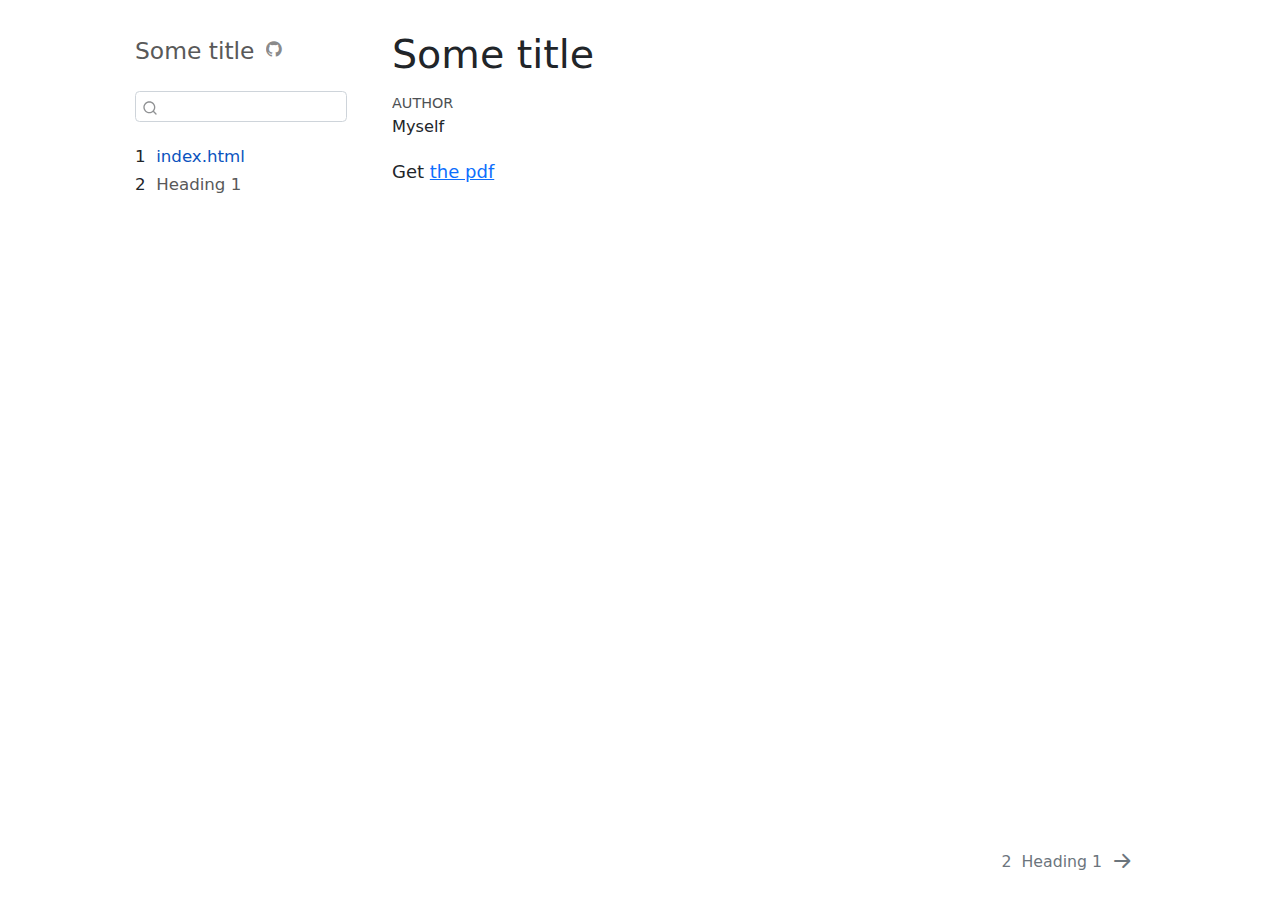
==== index.html @ 7e5939ee "Built site for gh-pages" ====
<!DOCTYPE html>
<html xmlns="http://www.w3.org/1999/xhtml" lang="en" xml:lang="en"><head>

<meta charset="utf-8">
<meta name="generator" content="quarto-99.9.9">

<meta name="viewport" content="width=device-width, initial-scale=1.0, user-scalable=yes">

<meta name="author" content="Myself">

<title>Some title</title>
<style>
code{white-space: pre-wrap;}
span.smallcaps{font-variant: small-caps;}
span.underline{text-decoration: underline;}
div.column{display: inline-block; vertical-align: top; width: 50%;}
div.hanging-indent{margin-left: 1.5em; text-indent: -1.5em;}
ul.task-list{list-style: none;}
</style>


<script src="site_libs/quarto-nav/quarto-nav.js"></script>
<script src="site_libs/quarto-nav/headroom.min.js"></script>
<script src="site_libs/clipboard/clipboard.min.js"></script>
<script src="site_libs/quarto-search/autocomplete.umd.js"></script>
<script src="site_libs/quarto-search/fuse.min.js"></script>
<script src="site_libs/quarto-search/quarto-search.js"></script>
<meta name="quarto:offset" content="./">
<link href="./introduction.html" rel="next">
<script src="site_libs/quarto-html/quarto.js"></script>
<script src="site_libs/quarto-html/popper.min.js"></script>
<script src="site_libs/quarto-html/tippy.umd.min.js"></script>
<script src="site_libs/quarto-html/anchor.min.js"></script>
<link href="site_libs/quarto-html/tippy.css" rel="stylesheet">
<link href="site_libs/quarto-html/quarto-syntax-highlighting.css" rel="stylesheet" id="quarto-text-highlighting-styles">
<script src="site_libs/bootstrap/bootstrap.min.js"></script>
<link href="site_libs/bootstrap/bootstrap-icons.css" rel="stylesheet">
<link href="site_libs/bootstrap/bootstrap.min.css" rel="stylesheet">
<script id="quarto-search-options" type="application/json">{
  "location": "sidebar",
  "copy-button": false,
  "collapse-after": 3,
  "panel-placement": "start",
  "type": "textbox",
  "limit": 20,
  "language": {
    "search-no-results-text": "No results",
    "search-matching-documents-text": "matching documents",
    "search-copy-link-title": "Copy link to search",
    "search-hide-matches-text": "Hide additional matches",
    "search-more-match-text": "more match in this document",
    "search-more-matches-text": "more matches in this document",
    "search-clear-button-title": "Clear",
    "search-detached-cancel-button-title": "Cancel",
    "search-submit-button-title": "Submit"
  }
}</script>


</head>

<body class="nav-sidebar floating fullcontent">

<div id="quarto-search-results"></div>
  <header id="quarto-header" class="headroom fixed-top">
  <nav class="quarto-secondary-nav" data-bs-toggle="collapse" data-bs-target="#quarto-sidebar" aria-controls="quarto-sidebar" aria-expanded="false" aria-label="Toggle sidebar navigation" onclick="if (window.quartoToggleHeadroom) { window.quartoToggleHeadroom(); }">
    <div class="container-fluid d-flex justify-content-between">
      <h1 class="quarto-secondary-nav-title">Some title</h1>
      <button type="button" class="quarto-btn-toggle btn" aria-label="Show secondary navigation">
        <i class="bi bi-chevron-right"></i>
      </button>
    </div>
  </nav>
</header>
<!-- content -->
<div id="quarto-content" class="quarto-container page-columns page-rows-contents page-layout-article">
<!-- sidebar -->
  <nav id="quarto-sidebar" class="sidebar collapse sidebar-navigation floating overflow-auto">
    <div class="pt-lg-2 mt-2 text-left sidebar-header">
    <div class="sidebar-title mb-0 py-0">
      <a href="./">Some title</a> 
        <div class="sidebar-tools-main">
    <a href="https://github.com/repo/repo" title="Source Code" class="sidebar-tool px-1"><i class="bi bi-github"></i></a>
</div>
    </div>
      </div>
      <div class="mt-2 flex-shrink-0 align-items-center">
        <div class="sidebar-search">
        <div id="quarto-search" class="" title="Search"></div>
        </div>
      </div>
    <div class="sidebar-menu-container"> 
    <ul class="list-unstyled mt-1">
        <li class="sidebar-item">
  <div class="sidebar-item-container"> 
  <a href="./index.html" class="sidebar-item-text sidebar-link active"><span class="chapter-number">1</span>&nbsp; <span class="chapter-title">index.html</span></a>
  </div>
</li>
        <li class="sidebar-item">
  <div class="sidebar-item-container"> 
  <a href="./introduction.html" class="sidebar-item-text sidebar-link"><span class="chapter-number">2</span>&nbsp; <span class="chapter-title">Heading 1</span></a>
  </div>
</li>
    </ul>
    </div>
</nav>
<!-- margin-sidebar -->
    
<!-- main -->
<main class="content" id="quarto-document-content">

<header id="title-block-header" class="quarto-title-block default">
<div class="quarto-title">
<h1 class="title d-none d-lg-block">Some title</h1>
</div>



<div class="quarto-title-meta">

    <div>
    <div class="quarto-title-meta-heading">Author</div>
    <div class="quarto-title-meta-contents">
             <p>Myself </p>
          </div>
  </div>
    
    
  </div>
  

</header>

<p>Get <a href="./Some-title.pdf">the pdf</a></p>



</main> <!-- /main -->
<script id="quarto-html-after-body" type="application/javascript">
window.document.addEventListener("DOMContentLoaded", function (event) {
  const icon = "";
  const anchorJS = new window.AnchorJS();
  anchorJS.options = {
    placement: 'right',
    icon: icon
  };
  anchorJS.add('.anchored');
  const clipboard = new window.ClipboardJS('.code-copy-button', {
    target: function(trigger) {
      return trigger.previousElementSibling;
    }
  });
  clipboard.on('success', function(e) {
    // button target
    const button = e.trigger;
    // don't keep focus
    button.blur();
    // flash "checked"
    button.classList.add('code-copy-button-checked');
    var currentTitle = button.getAttribute("title");
    button.setAttribute("title", "Copied!");
    setTimeout(function() {
      button.setAttribute("title", currentTitle);
      button.classList.remove('code-copy-button-checked');
    }, 1000);
    // clear code selection
    e.clearSelection();
  });
  function tippyHover(el, contentFn) {
    const config = {
      allowHTML: true,
      content: contentFn,
      maxWidth: 500,
      delay: 100,
      arrow: false,
      appendTo: function(el) {
          return el.parentElement;
      },
      interactive: true,
      interactiveBorder: 10,
      theme: 'quarto',
      placement: 'bottom-start'
    };
    window.tippy(el, config); 
  }
  const noterefs = window.document.querySelectorAll('a[role="doc-noteref"]');
  for (var i=0; i<noterefs.length; i++) {
    const ref = noterefs[i];
    tippyHover(ref, function() {
      let href = ref.getAttribute('href');
      try { href = new URL(href).hash; } catch {}
      const id = href.replace(/^#\/?/, "");
      const note = window.document.getElementById(id);
      return note.innerHTML;
    });
  }
  var bibliorefs = window.document.querySelectorAll('a[role="doc-biblioref"]');
  for (var i=0; i<bibliorefs.length; i++) {
    const ref = bibliorefs[i];
    const cites = ref.parentNode.getAttribute('data-cites').split(' ');
    tippyHover(ref, function() {
      var popup = window.document.createElement('div');
      cites.forEach(function(cite) {
        var citeDiv = window.document.createElement('div');
        citeDiv.classList.add('hanging-indent');
        citeDiv.classList.add('csl-entry');
        var biblioDiv = window.document.getElementById('ref-' + cite);
        if (biblioDiv) {
          citeDiv.innerHTML = biblioDiv.innerHTML;
        }
        popup.appendChild(citeDiv);
      });
      return popup.innerHTML;
    });
  }
});
</script>
<nav class="page-navigation">
  <div class="nav-page nav-page-previous">
  </div>
  <div class="nav-page nav-page-next">
      <a href="./introduction.html" class="pagination-link">
        <span class="nav-page-text"><span class="chapter-number">2</span>&nbsp; <span class="chapter-title">Heading 1</span></span> <i class="bi bi-arrow-right-short"></i>
      </a>
  </div>
</nav>
</div> <!-- /content -->



</body></html>
---- site_libs/quarto-html/tippy.css ----
.tippy-box[data-animation=fade][data-state=hidden]{opacity:0}[data-tippy-root]{max-width:calc(100vw - 10px)}.tippy-box{position:relative;background-color:#333;color:#fff;border-radius:4px;font-size:14px;line-height:1.4;white-space:normal;outline:0;transition-property:transform,visibility,opacity}.tippy-box[data-placement^=top]>.tippy-arrow{bottom:0}.tippy-box[data-placement^=top]>.tippy-arrow:before{bottom:-7px;left:0;border-width:8px 8px 0;border-top-color:initial;transform-origin:center top}.tippy-box[data-placement^=bottom]>.tippy-arrow{top:0}.tippy-box[data-placement^=bottom]>.tippy-arrow:before{top:-7px;left:0;border-width:0 8px 8px;border-bottom-color:initial;transform-origin:center bottom}.tippy-box[data-placement^=left]>.tippy-arrow{right:0}.tippy-box[data-placement^=left]>.tippy-arrow:before{border-width:8px 0 8px 8px;border-left-color:initial;right:-7px;transform-origin:center left}.tippy-box[data-placement^=right]>.tippy-arrow{left:0}.tippy-box[data-placement^=right]>.tippy-arrow:before{left:-7px;border-width:8px 8px 8px 0;border-right-color:initial;transform-origin:center right}.tippy-box[data-inertia][data-state=visible]{transition-timing-function:cubic-bezier(.54,1.5,.38,1.11)}.tippy-arrow{width:16px;height:16px;color:#333}.tippy-arrow:before{content:"";position:absolute;border-color:transparent;border-style:solid}.tippy-content{position:relative;padding:5px 9px;z-index:1}
---- site_libs/quarto-html/quarto-syntax-highlighting.css ----
/* quarto syntax highlight colors */
:root {
  --quarto-hl-ot-color: #003B4F;
  --quarto-hl-at-color: #657422;
  --quarto-hl-ss-color: #20794D;
  --quarto-hl-an-color: #5E5E5E;
  --quarto-hl-fu-color: #4758AB;
  --quarto-hl-st-color: #20794D;
  --quarto-hl-cf-color: #003B4F;
  --quarto-hl-op-color: #5E5E5E;
  --quarto-hl-er-color: #AD0000;
  --quarto-hl-bn-color: #AD0000;
  --quarto-hl-al-color: #AD0000;
  --quarto-hl-va-color: #111111;
  --quarto-hl-bu-color: inherit;
  --quarto-hl-ex-color: inherit;
  --quarto-hl-pp-color: #AD0000;
  --quarto-hl-in-color: #5E5E5E;
  --quarto-hl-vs-color: #20794D;
  --quarto-hl-wa-color: #5E5E5E;
  --quarto-hl-do-color: #5E5E5E;
  --quarto-hl-im-color: #00769E;
  --quarto-hl-ch-color: #20794D;
  --quarto-hl-dt-color: #AD0000;
  --quarto-hl-fl-color: #AD0000;
  --quarto-hl-co-color: #5E5E5E;
  --quarto-hl-cv-color: #5E5E5E;
  --quarto-hl-cn-color: #8f5902;
  --quarto-hl-sc-color: #5E5E5E;
  --quarto-hl-dv-color: #AD0000;
  --quarto-hl-kw-color: #003B4F;
}

/* other quarto variables */
:root {
  --quarto-font-monospace: SFMono-Regular, Menlo, Monaco, Consolas, "Liberation Mono", "Courier New", monospace;
}

pre > code.sourceCode > span {
  color: #003B4F;
}

code span {
  color: #003B4F;
}

code.sourceCode > span {
  color: #003B4F;
}

div.sourceCode,
div.sourceCode pre.sourceCode {
  color: #003B4F;
}

code span.ot {
  color: #003B4F;
}

code span.at {
  color: #657422;
}

code span.ss {
  color: #20794D;
}

code span.an {
  color: #5E5E5E;
}

code span.fu {
  color: #4758AB;
}

code span.st {
  color: #20794D;
}

code span.cf {
  color: #003B4F;
}

code span.op {
  color: #5E5E5E;
}

code span.er {
  color: #AD0000;
}

code span.bn {
  color: #AD0000;
}

code span.al {
  color: #AD0000;
}

code span.va {
  color: #111111;
}

code span.pp {
  color: #AD0000;
}

code span.in {
  color: #5E5E5E;
}

code span.vs {
  color: #20794D;
}

code span.wa {
  color: #5E5E5E;
  font-style: italic;
}

code span.do {
  color: #5E5E5E;
  font-style: italic;
}

code span.im {
  color: #00769E;
}

code span.ch {
  color: #20794D;
}

code span.dt {
  color: #AD0000;
}

code span.fl {
  color: #AD0000;
}

code span.co {
  color: #5E5E5E;
}

code span.cv {
  color: #5E5E5E;
  font-style: italic;
}

code span.cn {
  color: #8f5902;
}

code span.sc {
  color: #5E5E5E;
}

code span.dv {
  color: #AD0000;
}

code span.kw {
  color: #003B4F;
}

.prevent-inlining {
  content: "</";
}

/*# sourceMappingURL=debc5d5d77c3f9108843748ff7464032.css.map */
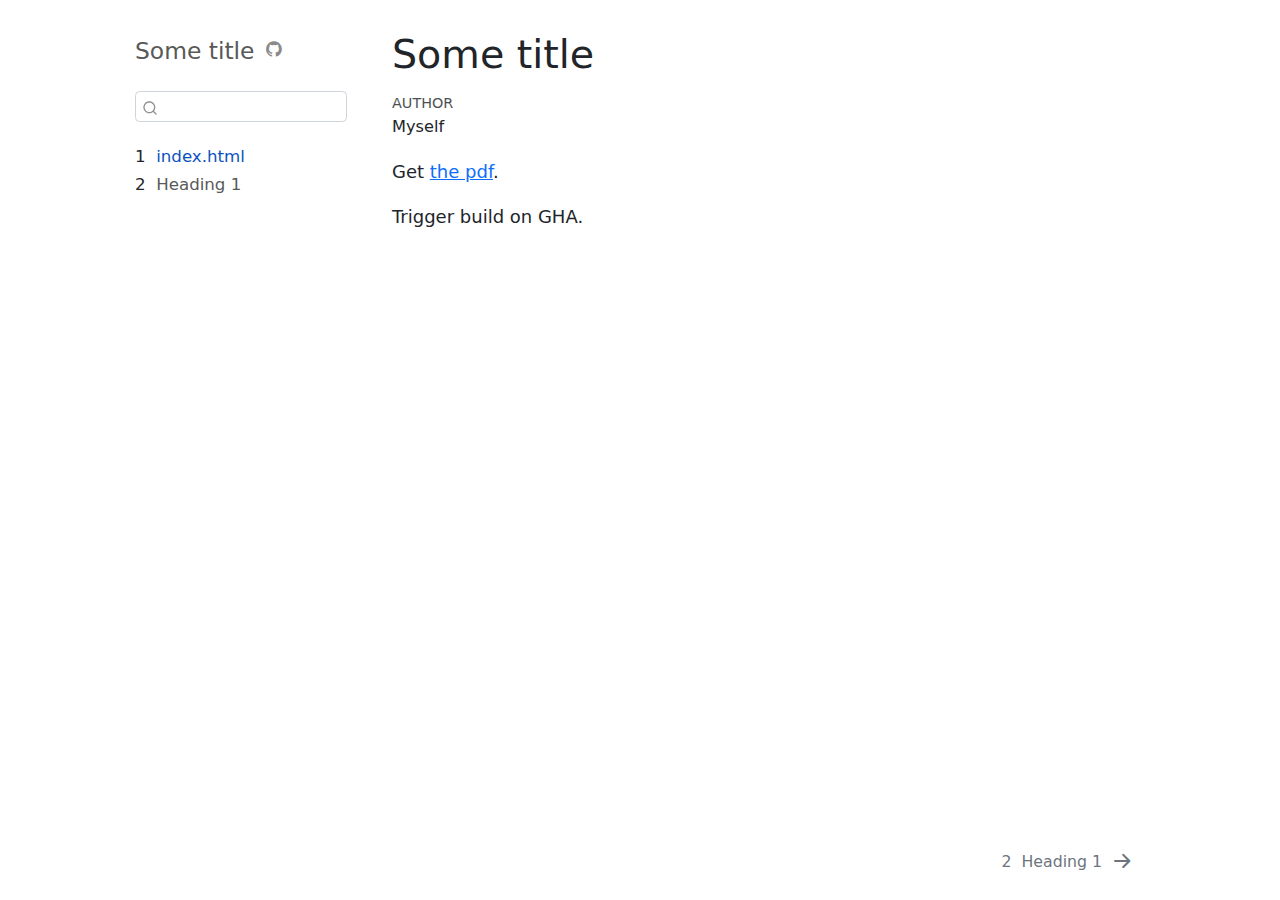
==== commit 22ec2a9f: "Built site for gh-pages" ====
--- a/index.html
+++ b/index.html
@@ -2,7 +2,7 @@
 <html xmlns="http://www.w3.org/1999/xhtml" lang="en" xml:lang="en"><head>
 
 <meta charset="utf-8">
-<meta name="generator" content="quarto-99.9.9">
+<meta name="generator" content="quarto-0.9.647">
 
 <meta name="viewport" content="width=device-width, initial-scale=1.0, user-scalable=yes">
 
@@ -131,7 +131,8 @@
 
 </header>
 
-<p>Get <a href="./Some-title.pdf">the pdf</a></p>
+<p>Get <a href="./Some-title.pdf">the pdf</a>.</p>
+<p>Trigger build on GHA.</p>
 
 
 
